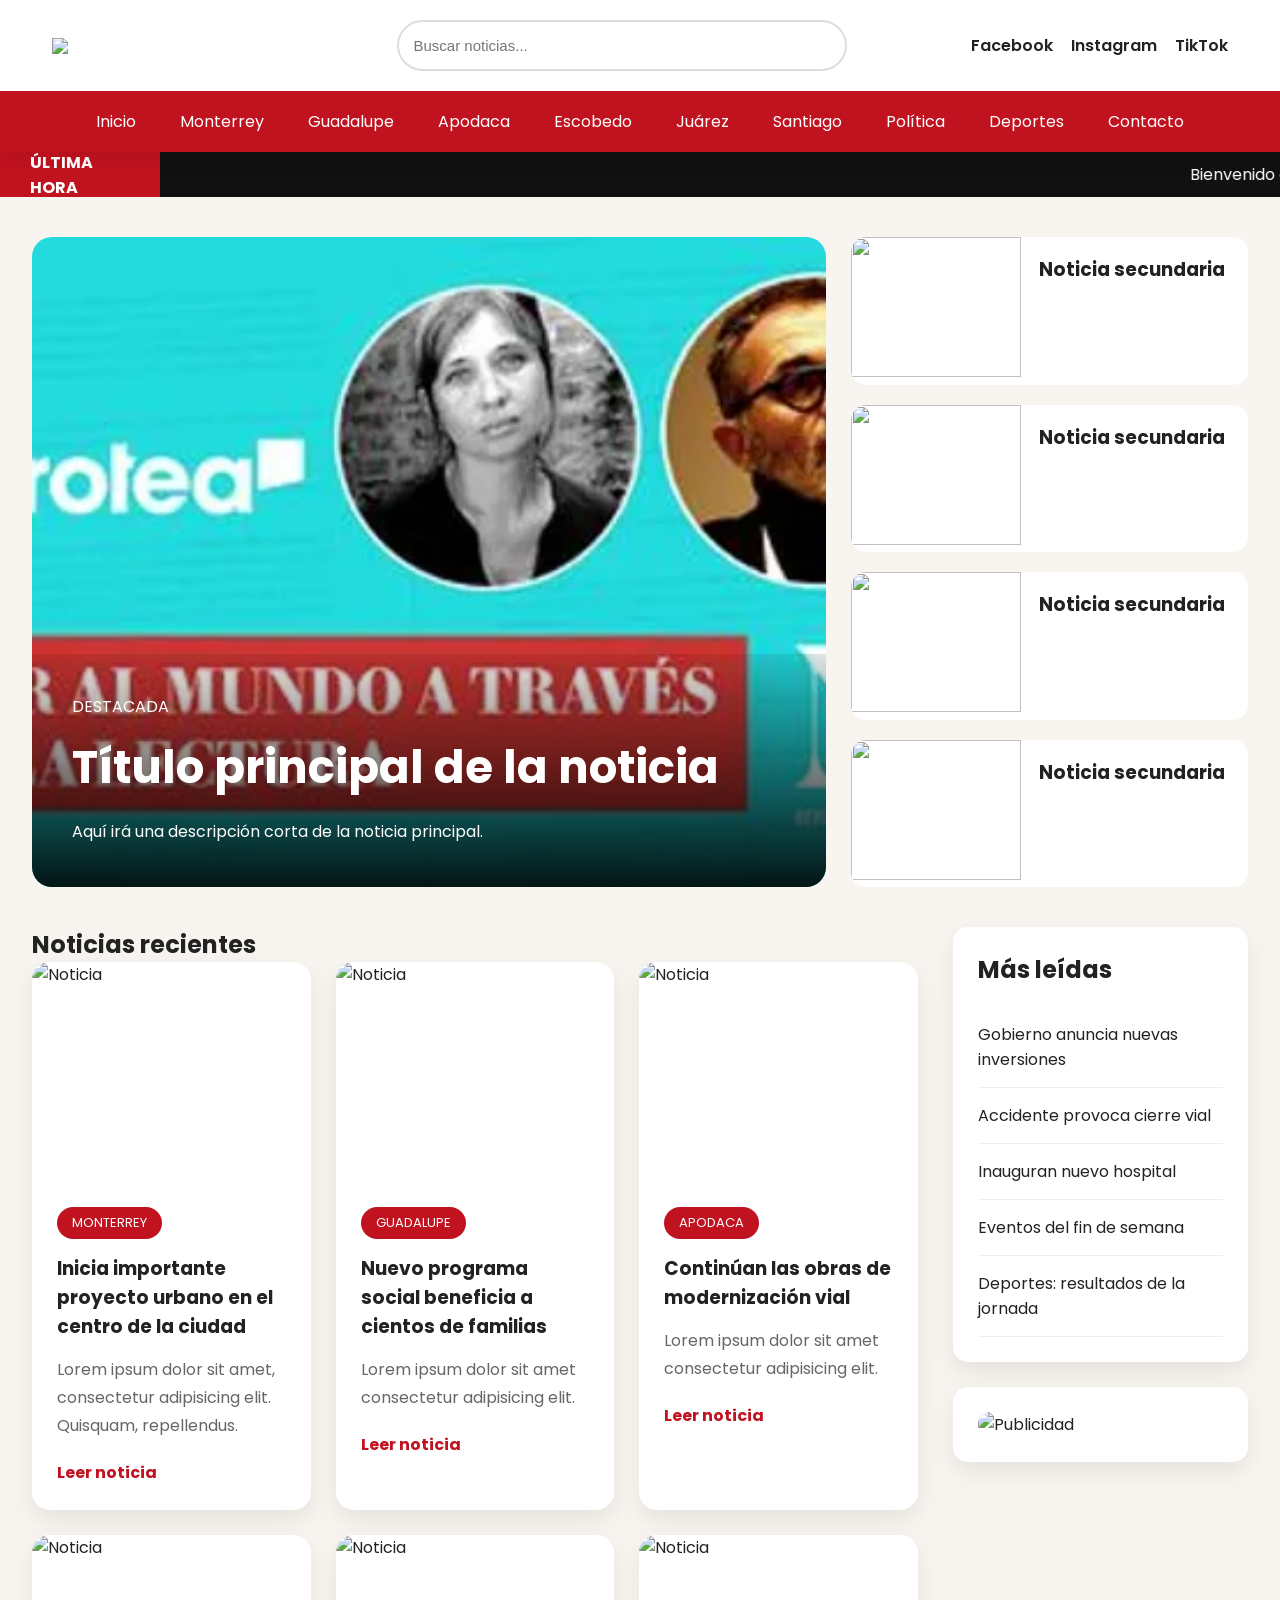
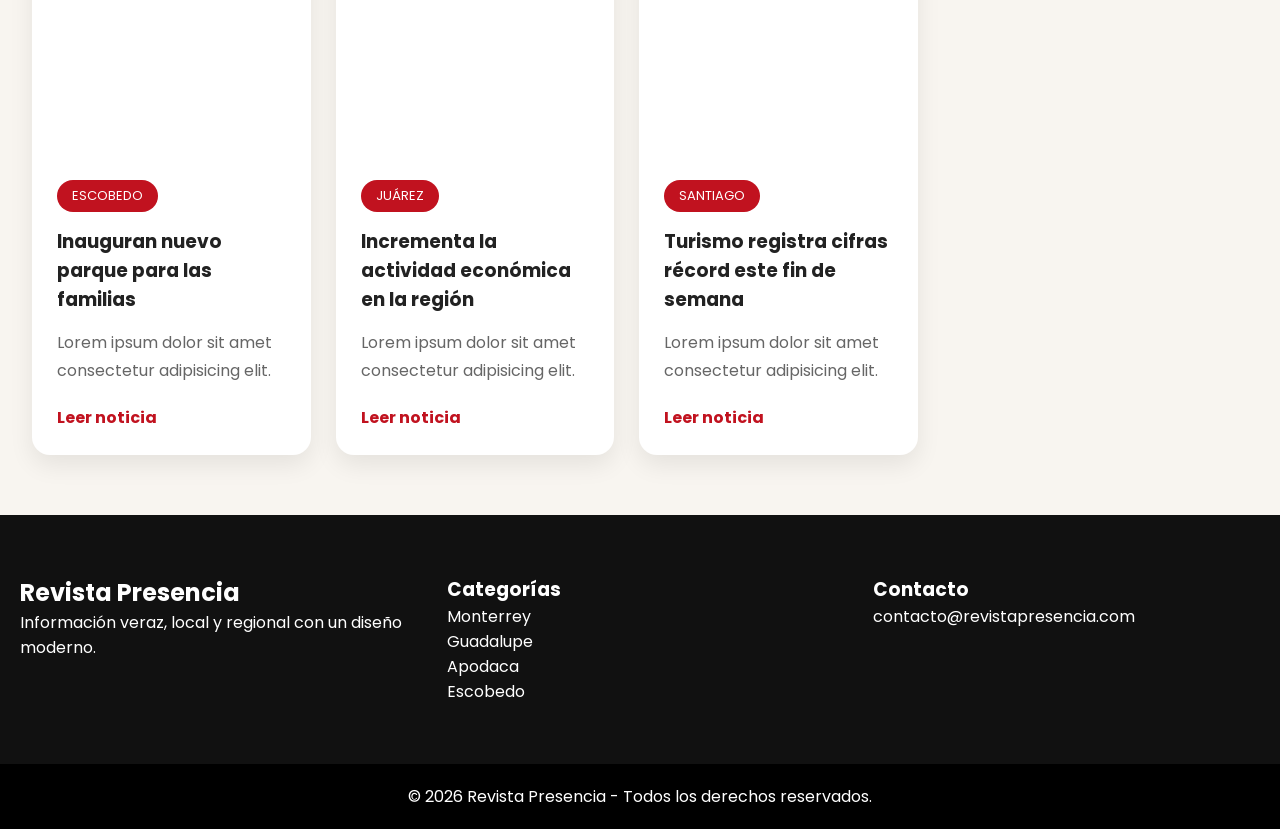
==== proyecto/index.html @ 82322ec4 "Pagina principal faltan imagenes y detalles minimos" ====
<!DOCTYPE html>
<html lang="es">

<head>
    <meta name="description" content="Revista Presencia - Noticias de Nuevo León">

    <meta charset="UTF-8">

    <meta name="viewport"
          content="width=device-width, initial-scale=1.0">

    <title>Revista Presencia</title>

    <link rel="icon" type="image/png" href="img/icono.png">

    <link rel="stylesheet"
          href="css/style.css">

    <link rel="stylesheet"
          href="css/responsive.css">

    <link rel="preconnect"
          href="https://fonts.googleapis.com">

    <link rel="preconnect"
          href="https://fonts.gstatic.com"
          crossorigin>

    <link href="https://fonts.googleapis.com/css2?family=Poppins:wght@300;400;500;600;700&family=Merriweather:wght@700&display=swap"
          rel="stylesheet">

</head>

<body>

<!--  HEADER  -->

<header>

    <div class="top-header">

        <div class="logo">

            <img src="https://via.placeholder.com/200x80?text=LOGO">

        </div>

        <div class="buscador">

            <input
                type="text"
                placeholder="Buscar noticias...">

        </div>

        <div class="redes">

            <a href="https://www.facebook.com" target="_blank">Facebook</a>

            <a href="https://www.instagram.com" target="_blank">Instagram</a>

            <a href="https://www.tiktok.com" target="_blank">TikTok</a>

        </div>

    </div>

    <nav>

        <ul>

            <li><a href="#">Inicio</a></li>

            <li><a href="#">Monterrey</a></li>

            <li><a href="#">Guadalupe</a></li>

            <li><a href="#">Apodaca</a></li>

            <li><a href="#">Escobedo</a></li>

            <li><a href="#">Juárez</a></li>

            <li><a href="#">Santiago</a></li>

            <li><a href="#">Política</a></li>

            <li><a href="#">Deportes</a></li>

            <li><a href="#">Contacto</a></li>

        </ul>

    </nav>

</header>

<!-- ULTIMA HORA -->

<section class="breaking-news">

    <span>ÚLTIMA HORA</span>

    <marquee>

        Bienvenido a Revista Presencia |
        Aquí aparecerán las noticias más recientes del día.

    </marquee>

</section>

<!--  HERO  -->

<section class="hero">

    <div class="hero-left">

        <img src="img/hero.jpg">

        <div class="hero-info">

            <span>DESTACADA</span>

            <h1>

                Título principal de la noticia

            </h1>

            <p>

                Aquí irá una descripción corta
                de la noticia principal.

            </p>

        </div>

    </div>

    <div class="hero-right">

        <article>

            <img src="img/noticia1.jpg">

            <div>

                <h3>

                    Noticia secundaria

                </h3>

            </div>

        </article>

        <article>

            <img src="img/noticia2.jpg">

            <div>

                <h3>

                    Noticia secundaria

                </h3>

            </div>

        </article>

        <article>

            <img src="img/noticia3.jpg">

            <div>

                <h3>

                    Noticia secundaria

                </h3>

            </div>

        </article>

        <article>

            <img src="img/noticia4.jpg">

            <div>

                <h3>

                    Noticia secundaria

                </h3>

            </div>

        </article>

    </div>

</section>

<!--  CONTENIDO  -->

<main class="contenido">

    <section class="noticias">

        <h2>

            Noticias recientes

        </h2>

        <div class="grid-noticias">
                    <article class="card">

            <img src="img/noticia1.jpg" alt="Noticia">

            <div class="card-body">

                <span class="categoria">MONTERREY</span>

                <h3>
                    Inicia importante proyecto urbano en el centro de la ciudad
                </h3>

                <p>
                    Lorem ipsum dolor sit amet, consectetur adipisicing elit.
                    Quisquam, repellendus.
                </p>

                <a href="#" class="leer-mas">Leer noticia</a>

            </div>

        </article>

        <article class="card">

            <img src="img/noticia2.jpg" alt="Noticia">

            <div class="card-body">

                <span class="categoria">GUADALUPE</span>

                <h3>
                    Nuevo programa social beneficia a cientos de familias
                </h3>

                <p>
                    Lorem ipsum dolor sit amet consectetur adipisicing elit.
                </p>

                <a href="#" class="leer-mas">Leer noticia</a>

            </div>

        </article>

        <article class="card">

            <img src="img/noticia3.jpg" alt="Noticia">

            <div class="card-body">

                <span class="categoria">APODACA</span>

                <h3>
                    Continúan las obras de modernización vial
                </h3>

                <p>
                    Lorem ipsum dolor sit amet consectetur adipisicing elit.
                </p>

                <a href="#" class="leer-mas">Leer noticia</a>

            </div>

        </article>

        <article class="card">

            <img src="img/noticia4.jpg" alt="Noticia">

            <div class="card-body">

                <span class="categoria">ESCOBEDO</span>

                <h3>
                    Inauguran nuevo parque para las familias
                </h3>

                <p>
                    Lorem ipsum dolor sit amet consectetur adipisicing elit.
                </p>

                <a href="#" class="leer-mas">Leer noticia</a>

            </div>

        </article>

        <article class="card">

            <img src="img/noticia1.jpg" alt="Noticia">

            <div class="card-body">

                <span class="categoria">JUÁREZ</span>

                <h3>
                    Incrementa la actividad económica en la región
                </h3>

                <p>
                    Lorem ipsum dolor sit amet consectetur adipisicing elit.
                </p>

                <a href="#" class="leer-mas">Leer noticia</a>

            </div>

        </article>

        <article class="card">

            <img src="img/noticia2.jpg" alt="Noticia">

            <div class="card-body">

                <span class="categoria">SANTIAGO</span>

                <h3>
                    Turismo registra cifras récord este fin de semana
                </h3>

                <p>
                    Lorem ipsum dolor sit amet consectetur adipisicing elit.
                </p>

                <a href="#" class="leer-mas">Leer noticia</a>

            </div>

        </article>

    </div>

</section>

<aside class="sidebar">

    <div class="widget">

        <h2>

            Más leídas

        </h2>

        <ul>

            <li><a href="#">Gobierno anuncia nuevas inversiones</a></li>

            <li><a href="#">Accidente provoca cierre vial</a></li>

            <li><a href="#">Inauguran nuevo hospital</a></li>

            <li><a href="#">Eventos del fin de semana</a></li>

            <li><a href="#">Deportes: resultados de la jornada</a></li>

        </ul>

    </div>

    <div class="widget publicidad">

        <img src="img/publicidad.jpg" alt="Publicidad">

    </div>

</aside>

</main>

<footer>

    <div class="footer-contenedor">

        <div>

            <h2>Revista Presencia</h2>

            <p>

                Información veraz, local y regional con un diseño moderno.

            </p>

        </div>

        <div>

            <h3>Categorías</h3>

            <ul>

                <li>Monterrey</li>

                <li>Guadalupe</li>

                <li>Apodaca</li>

                <li>Escobedo</li>

            </ul>

        </div>

        <div>

            <h3>Contacto</h3>

            <p>

                contacto@revistapresencia.com

            </p>

        </div>

    </div>

    <div class="copyright">

        © 2026 Revista Presencia - Todos los derechos reservados.

    </div>

</footer>

<script src="js/app.js"></script>

</body>

</html>
---- proyecto/css/style.css ----
/*==========================================
REVISTA PRESENCIA - ESTILO BASE PROFESIONAL
==========================================*/

:root{

    --principal:#C1121F;
    --secundario:#780000;
    --crema:#F8F5F0;
    --blanco:#FFFFFF;
    --texto:#222;
    --gris:#666;
    --grisClaro:#ECECEC;

}

*{
    margin:0;
    padding:0;
    box-sizing:border-box;
}

html{
    scroll-behavior:smooth;
}

body{
    background:var(--crema);
    font-family:'Poppins',sans-serif;
    color:var(--texto);
}

img{
    width:100%;
    display:block;
}

a{
    text-decoration:none;
    color:inherit;
}

ul{
    list-style:none;
}

/*======================== HEADER ========================*/

header{
    background:white;
    position:sticky;
    top:0;
    z-index:1000;
    box-shadow:0 5px 20px rgba(0,0,0,.08);
}

.top-header{
    width:95%;
    max-width:1500px;
    margin:auto;
    display:flex;
    justify-content:space-between;
    align-items:center;
    padding:20px;
}

.logo{
    width:220px;
}

.logo img{
    width:100%;
}

.buscador{
    width:450px;
}

.buscador input{
    width:100%;
    padding:15px;
    border-radius:50px;
    border:2px solid #ddd;
    font-size:15px;
    outline:none;
}

.buscador input:focus{
    border-color:var(--principal);
}

.redes{
    display:flex;
    gap:18px;
}

.redes a{
    font-weight:600;
}

/*======================== MENU ========================*/

nav{
    background:var(--principal);
}

nav ul{
    max-width:1500px;
    margin:auto;
    display:flex;
    justify-content:center;
}

nav a{
    color:white;
    display:block;
    padding:18px 22px;
    transition:.3s;
}

nav a:hover{
    background:white;
    color:var(--principal);
}

/*======================== BREAKING NEWS ========================*/

.breaking-news{
    display:flex;
    align-items:center;
    background:#111;
    color:white;
    height:45px;
}

.breaking-news span{
    background:var(--principal);
    padding:14px 30px;
    font-weight:bold;
}

.breaking-news marquee{
    padding-left:20px;
}

/*======================== HERO ========================*/

.hero{
    width:95%;
    max-width:1500px;
    margin:40px auto;
    display:grid;
    grid-template-columns:2fr 1fr;
    gap:25px;
}

.hero-left{
    position:relative;
    border-radius:20px;
    overflow:hidden;
}

.hero-left img{
    height:650px;
    object-fit:cover;
}

.hero-info{
    position:absolute;
    bottom:0;
    width:100%;
    padding:40px;
    background:linear-gradient(to top, rgba(0,0,0,.9), rgba(0,0,0,.1));
    color:white;
}

.hero-info h1{
    font-size:45px;
    margin:15px 0;
}

.hero-info p{
    width:70%;
    line-height:30px;
}

.hero-right{
    display:grid;
    gap:20px;
}

.hero-right article{
    background:white;
    display:flex;
    border-radius:15px;
    overflow:hidden;
    cursor:pointer;
    transition:.3s;
}

.hero-right article:hover{
    transform:translateY(-5px);
}

.hero-right img{
    width:170px;
    height:140px;
    object-fit:cover;
}

.hero-right div{
    padding:18px;
}

/*======================== CONTENIDO ========================*/

.contenido{
    width:95%;
    max-width:1500px;
    margin:auto;
    display:grid;
    grid-template-columns:3fr 1fr;
    gap:35px;
}

/* GRID NOTICIAS */

.grid-noticias{
    display:grid;
    grid-template-columns:repeat(3,1fr);
    gap:30px;
}

/* CARD */

.card{
    background:white;
    border-radius:18px;
    overflow:hidden;
    transition:.3s;
    box-shadow:0 10px 25px rgba(0,0,0,.08);
}

.card:hover{
    transform:translateY(-8px);
}

.card img{
    height:220px;
    object-fit:cover;
}

.card-body{
    padding:25px;
}

.categoria{
    display:inline-block;
    background:var(--principal);
    color:white;
    padding:6px 15px;
    border-radius:50px;
    font-size:13px;
    margin-bottom:15px;
}

.card-body h3{
    margin-bottom:15px;
}

.card-body p{
    color:var(--gris);
    line-height:28px;
}

.leer-mas{
    display:inline-block;
    margin-top:20px;
    color:var(--principal);
    font-weight:bold;
}

/*======================== SIDEBAR ========================*/

.sidebar{
    display:flex;
    flex-direction:column;
    gap:25px;
}

.widget{
    background:white;
    padding:25px;
    border-radius:15px;
    box-shadow:0 10px 25px rgba(0,0,0,.08);
}

.widget h2{
    margin-bottom:20px;
}

.widget li{
    padding:15px 0;
    border-bottom:1px solid #eee;
}

.publicidad img{
    border-radius:15px;
}

/*======================== FOOTER ========================*/

footer{
    margin-top:60px;
    background:#111;
    color:white;
}

.footer-contenedor{
    max-width:1500px;
    margin:auto;
    display:grid;
    grid-template-columns:repeat(3,1fr);
    gap:40px;
    padding:60px 20px;
}

.copyright{
    text-align:center;
    padding:20px;
    background:black;
}

.breaking-news{
    display:flex;
    align-items:center;
    background:#111;
    color:white;
    height:45px;
    overflow:hidden;
}

.breaking-news marquee{
    white-space:nowrap;
}

.grid-noticias{
    display:grid;
    grid-template-columns:repeat(auto-fit, minmax(250px, 1fr));
    gap:25px;
}
---- proyecto/css/responsive.css ----
/*===============================
RESPONSIVE DESIGN
REVISTA PRESENCIA
===============================*/

/* TABLET */
@media (max-width: 1024px){

    .hero{
        grid-template-columns:1fr;
    }

    .hero-left img{
        height:450px;
    }

    .contenido{
        grid-template-columns:1fr;
    }

    .grid-noticias{
        grid-template-columns:repeat(2,1fr);
    }

    .buscador{
        width:250px;
    }
}

/* CELULAR */
@media (max-width: 768px){

    nav ul{
        flex-wrap:wrap;
    }

    nav a{
        padding:12px;
        font-size:13px;
    }

    .top-header{
        flex-direction:column;
        gap:15px;
    }

    .buscador{
        width:100%;
    }

    .grid-noticias{
        grid-template-columns:1fr;
    }

    .hero-info h1{
        font-size:28px;
    }

    .hero-info p{
        width:100%;
        font-size:14px;
    }

    .hero-left img{
        height:300px;
    }

    .hero-right{
        grid-template-columns:1fr;
    }

    .sidebar{
        margin-top:30px;
    }
}
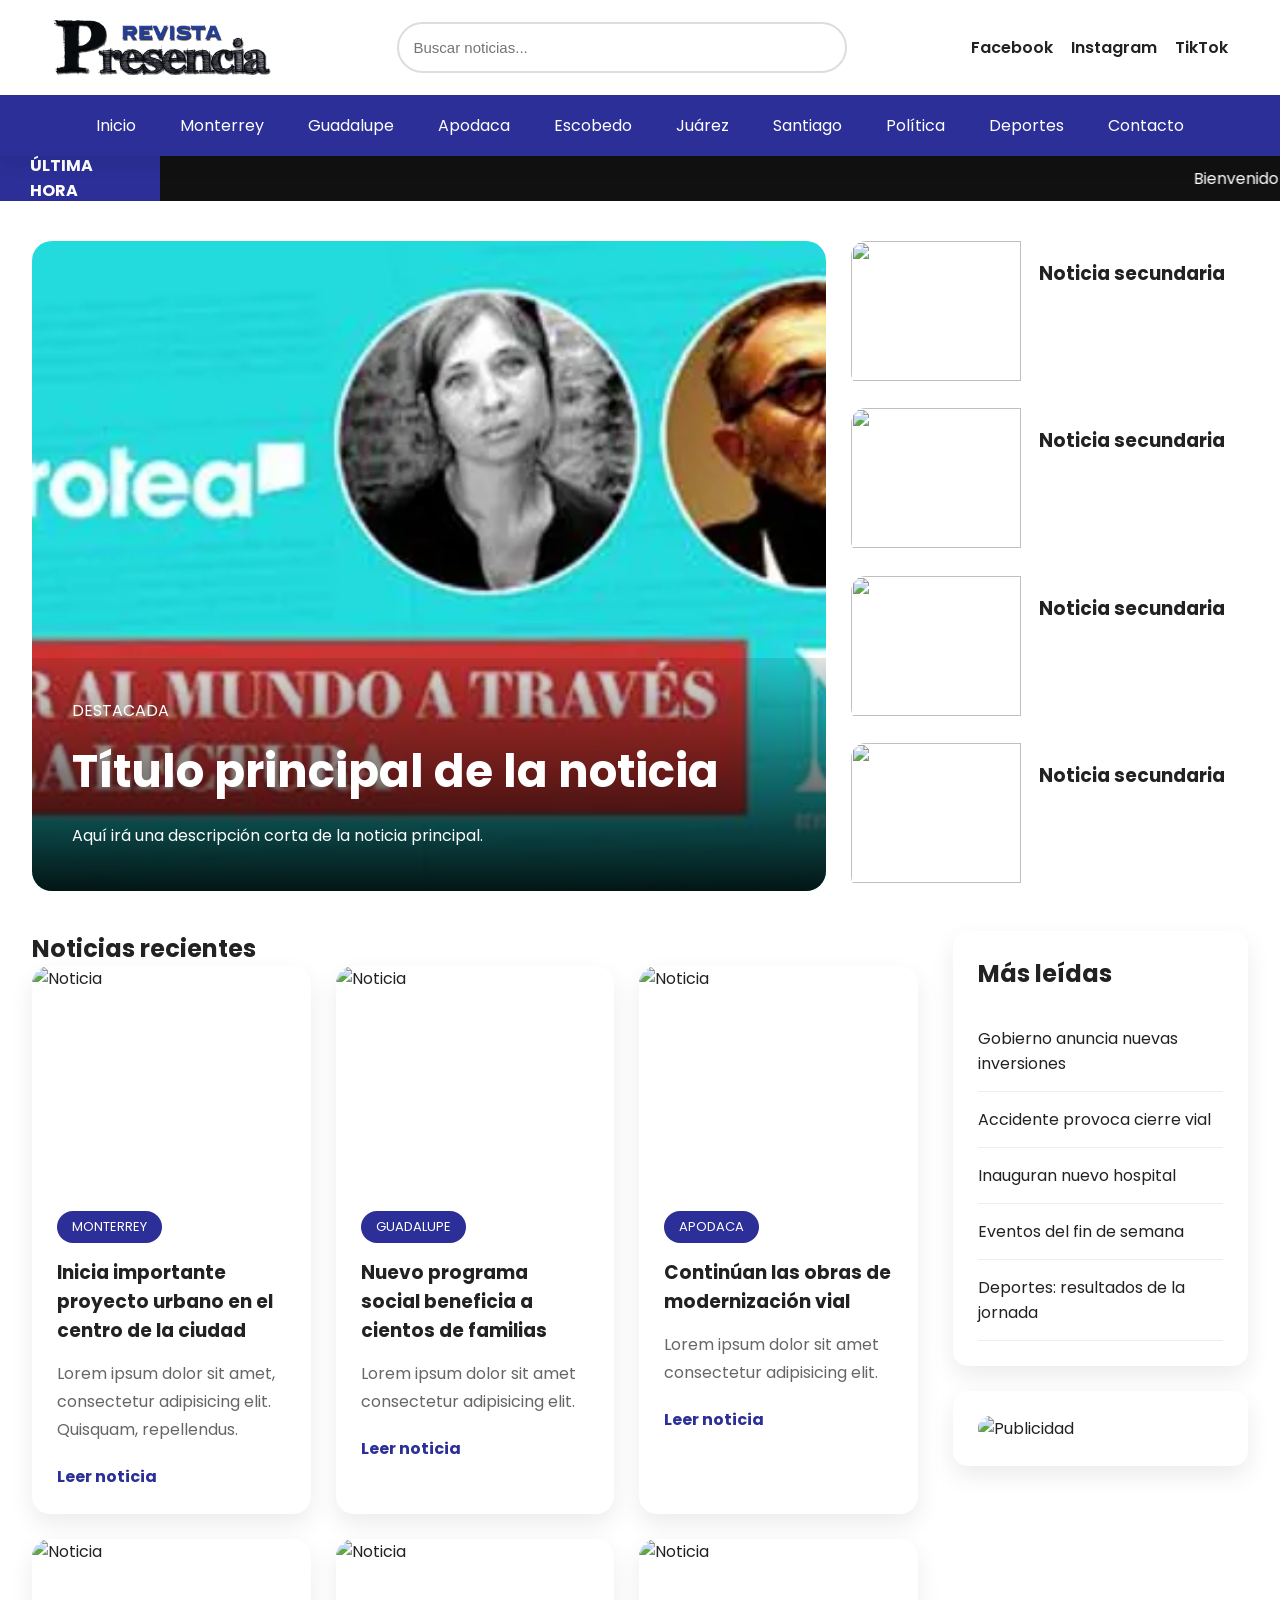
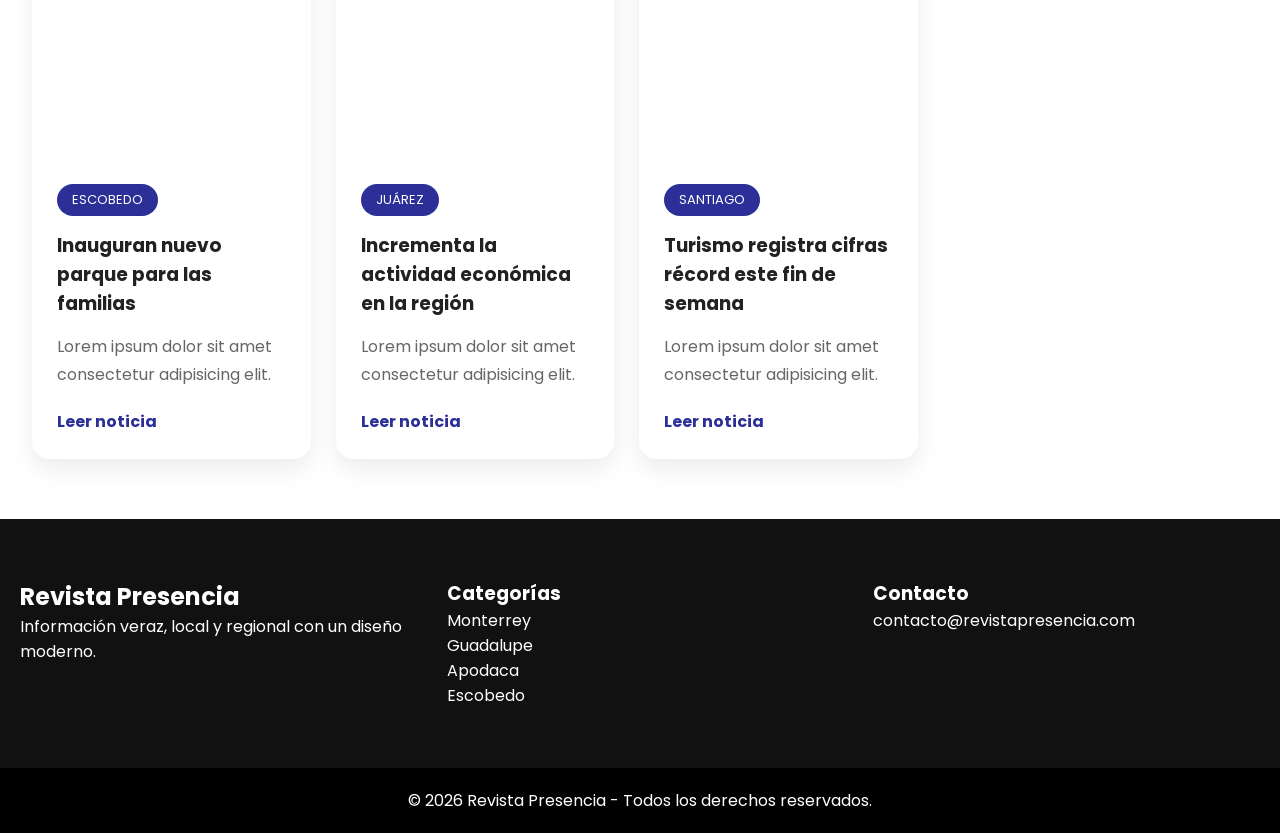
==== commit d65c4edf: "Pagina principal faltan imagenes y detalles minimos 2" ====
--- a/proyecto/index.html
+++ b/proyecto/index.html
@@ -41,7 +41,7 @@
 
         <div class="logo">
 
-            <img src="https://via.placeholder.com/200x80?text=LOGO">
+            <img src="img/titulo.jpg" alt="Revista Presencia">
 
         </div>
 
--- a/proyecto/css/style.css
+++ b/proyecto/css/style.css
@@ -4,7 +4,7 @@
 
 :root{
 
-    --principal:#C1121F;
+    --principal:#2b2f97;
     --secundario:#780000;
     --crema:#F8F5F0;
     --blanco:#FFFFFF;
@@ -25,7 +25,7 @@
 }
 
 body{
-    background:var(--crema);
+    background:var(-- );
     font-family:'Poppins',sans-serif;
     color:var(--texto);
 }
@@ -123,7 +123,7 @@
     color:var(--principal);
 }
 
-/*======================== BREAKING NEWS ========================*/
+/*  BREAKING NEWS  */
 
 .breaking-news{
     display:flex;
@@ -143,7 +143,7 @@
     padding-left:20px;
 }
 
-/*======================== HERO ========================*/
+/*  HERO  */
 
 .hero{
     width:95%;
@@ -212,7 +212,7 @@
     padding:18px;
 }
 
-/*======================== CONTENIDO ========================*/
+/*  CONTENIDO  */
 
 .contenido{
     width:95%;
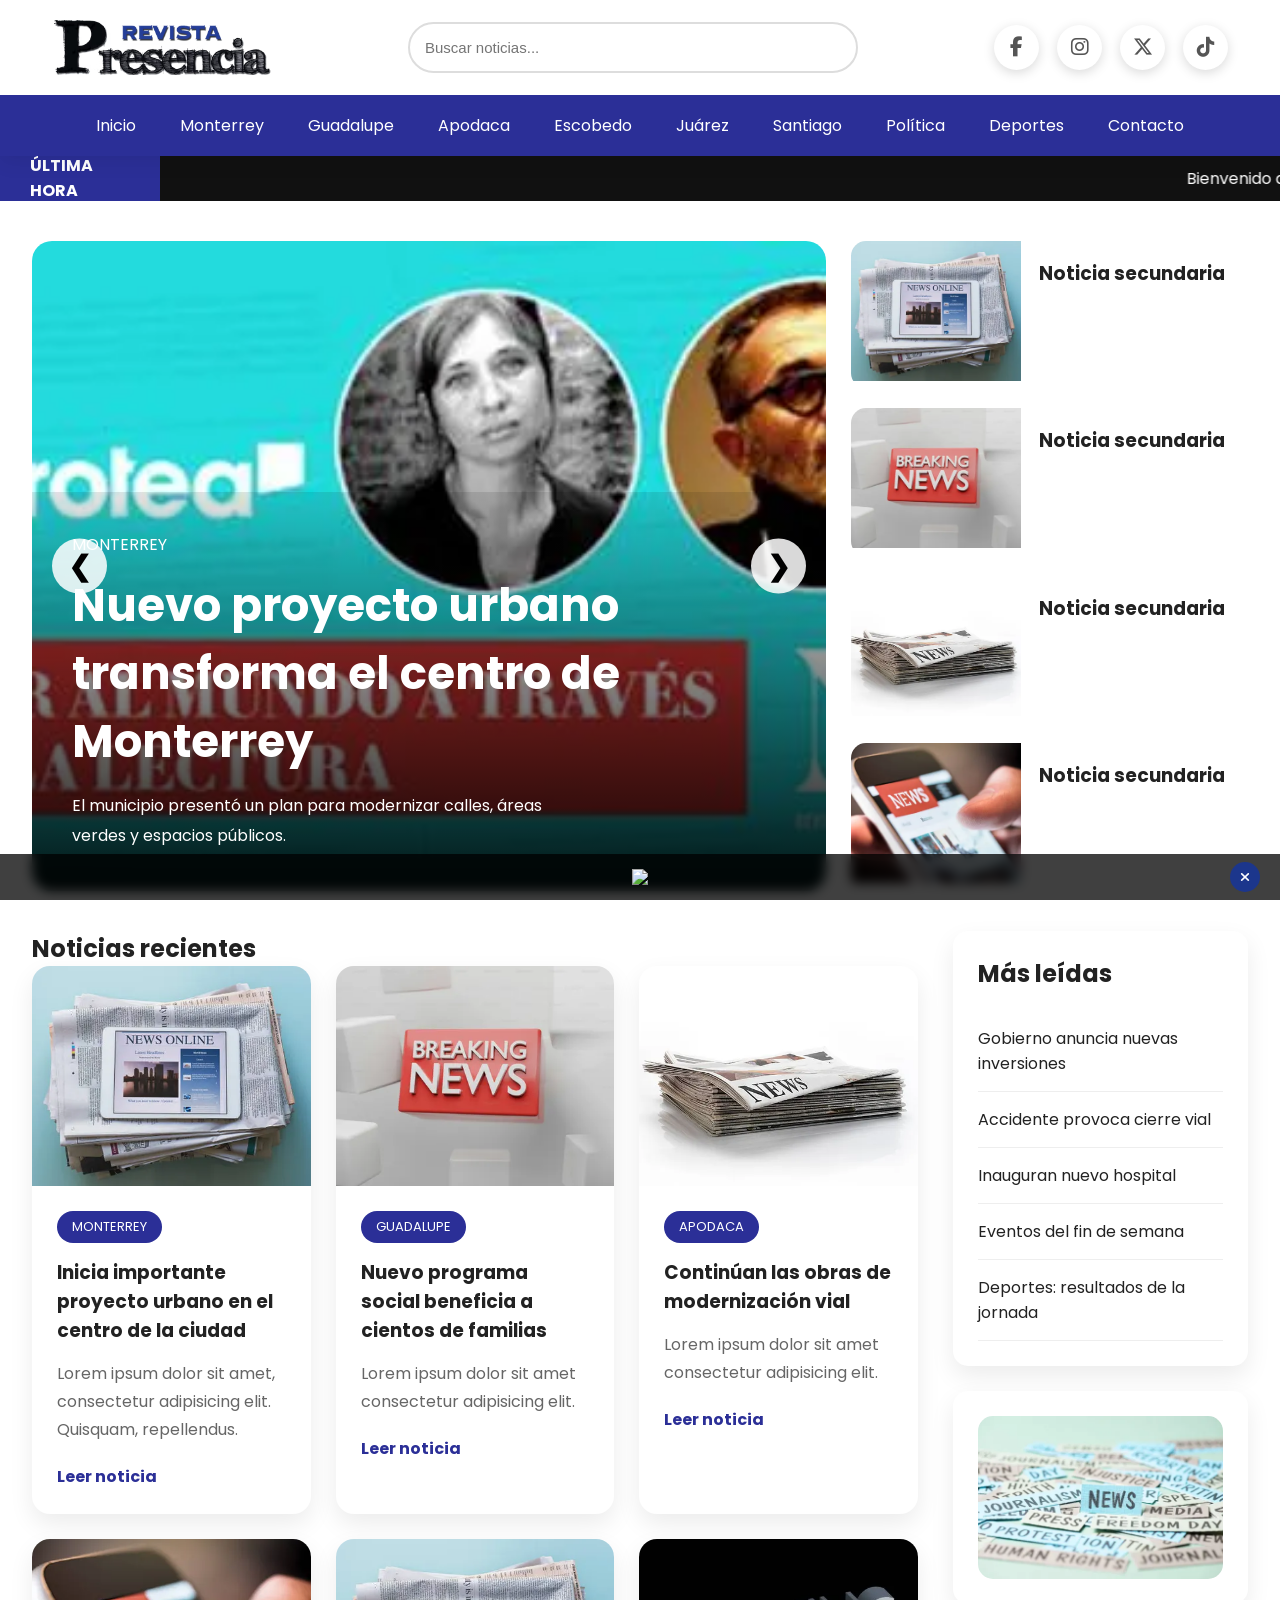
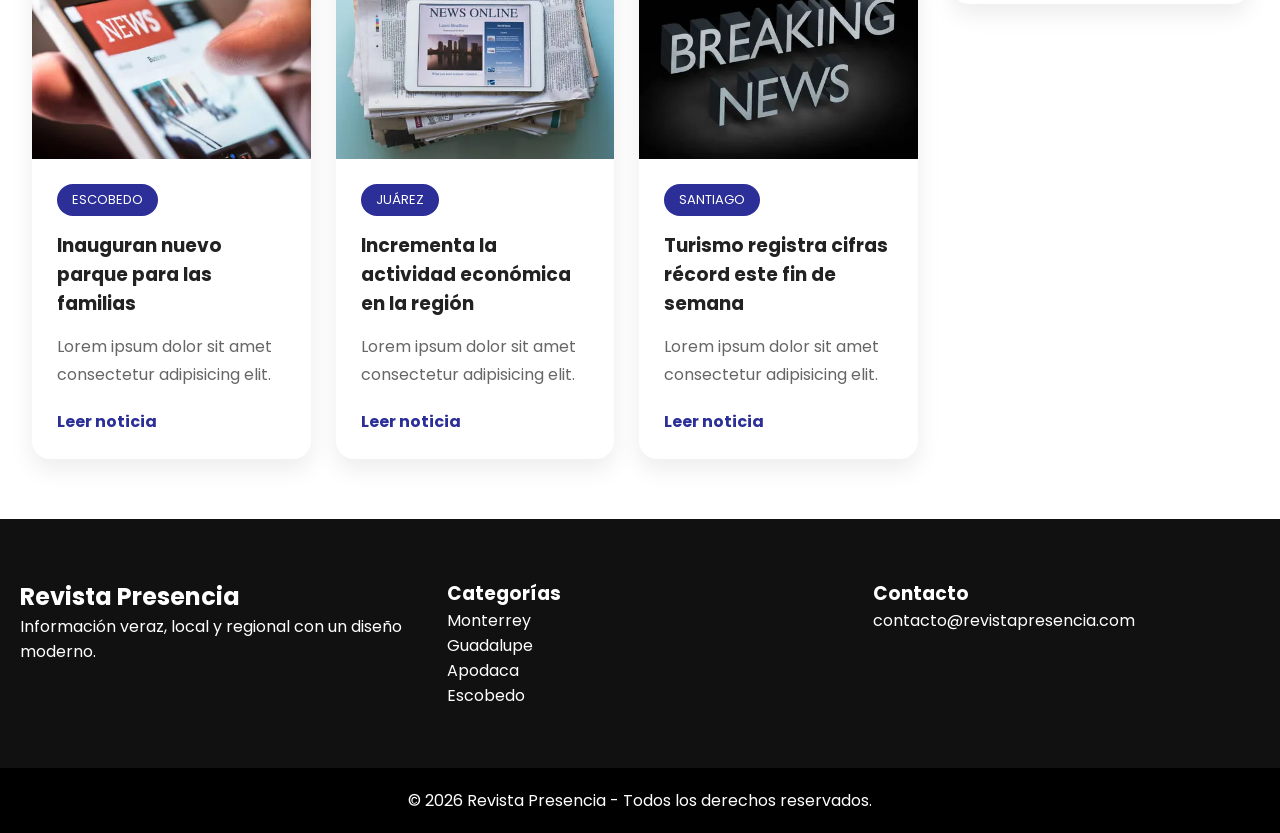
==== commit e424e6fb: "Agregue imagenes y poca publicidad" ====
--- a/proyecto/index.html
+++ b/proyecto/index.html
@@ -2,6 +2,7 @@
 <html lang="es">
 
 <head>
+    
     <meta name="description" content="Revista Presencia - Noticias de Nuevo León">
 
     <meta charset="UTF-8">
@@ -29,6 +30,9 @@
     <link href="https://fonts.googleapis.com/css2?family=Poppins:wght@300;400;500;600;700&family=Merriweather:wght@700&display=swap"
           rel="stylesheet">
 
+          <link rel="stylesheet"
+href="https://cdnjs.cloudflare.com/ajax/libs/font-awesome/6.7.2/css/all.min.css">
+
 </head>
 
 <body>
@@ -55,13 +59,23 @@
 
         <div class="redes">
 
-            <a href="https://www.facebook.com" target="_blank">Facebook</a>
-
-            <a href="https://www.instagram.com" target="_blank">Instagram</a>
-
-            <a href="https://www.tiktok.com" target="_blank">TikTok</a>
-
-        </div>
+    <a href="https://www.facebook.com/RevistaPresenciaMX" target="_blank" title="Facebook">
+        <i class="fab fa-facebook-f"></i>
+    </a>
+
+    <a href="https://www.instagram.com/revistapresencia.mx/" target="_blank" title="Instagram">
+        <i class="fab fa-instagram"></i>
+    </a>
+
+    <a href="https://x.com/" target="_blank" title="X">
+        <i class="fab fa-x-twitter"></i>
+    </a>
+
+    <a href="https://www.tiktok.com/" target="_blank" title="TikTok">
+        <i class="fab fa-tiktok"></i>
+    </a>
+
+</div>
 
     </div>
 
@@ -114,30 +128,29 @@
 
 <section class="hero">
 
-    <div class="hero-left">
-
-        <img src="img/hero.jpg">
-
-        <div class="hero-info">
-
-            <span>DESTACADA</span>
-
-            <h1>
-
-                Título principal de la noticia
-
-            </h1>
-
-            <p>
-
-                Aquí irá una descripción corta
-                de la noticia principal.
-
-            </p>
-
-        </div>
-
-    </div>
+   <div class="hero-left">
+
+    <button class="flecha izquierda">&#10094;</button>
+    
+<img id="heroImagen" src="img/foto/hero.jpg">
+
+    <div class="hero-info">
+
+        <span id="heroCategoria">DESTACADA</span>
+
+        <h1 id="heroTitulo">
+            Título principal de la noticia
+        </h1>
+
+        <p id="heroDescripcion">
+            Aquí irá una descripción corta de la noticia principal.
+        </p>
+
+    </div>
+
+    <button class="flecha derecha">&#10095;</button>
+
+</div>
 
     <div class="hero-right">
 
@@ -335,7 +348,7 @@
 
         <article class="card">
 
-            <img src="img/noticia2.jpg" alt="Noticia">
+            <img src="img/noticia5.jpg" alt="Noticia">
 
             <div class="card-body">
 
@@ -453,6 +466,25 @@
 
 <script src="js/app.js"></script>
 
+
+<div class="barra-publicidad">
+
+<button id="cerrarPublicidad">
+
+<i class="fas fa-times"></i>
+
+</button>
+
+<div class="banner">
+
+<img id="bannerPublicidad"
+
+src="img/publicidad1.jpg">
+
+</div>
+
+</div>
+
 </body>
 
 </html>
--- a/proyecto/css/style.css
+++ b/proyecto/css/style.css
@@ -90,12 +90,49 @@
 }
 
 .redes{
-    display:flex;
+
+    display:flex;
+
     gap:18px;
+
 }
 
 .redes a{
-    font-weight:600;
+
+    width:45px;
+
+    height:45px;
+
+    border-radius:50%;
+
+    display:flex;
+
+    justify-content:center;
+
+    align-items:center;
+
+    background:white;
+
+    color:#555;
+
+    font-size:20px;
+
+    transition:.35s;
+
+    box-shadow:0 3px 12px rgba(0,0,0,.15);
+
+}
+
+.redes a:hover{
+
+    transform:translateY(-5px) scale(1.15);
+
+    color:white;
+
+    background:#1c51bc;
+
+    box-shadow:0 0 10px rgba(77, 97, 207, 0.7);
+
 }
 
 /*======================== MENU ========================*/
@@ -348,4 +385,124 @@
     display:grid;
     grid-template-columns:repeat(auto-fit, minmax(250px, 1fr));
     gap:25px;
+}
+
+/*==========================
+SLIDER HERO
+==========================*/
+
+.hero-left{
+
+    position:relative;
+
+}
+
+.flecha{
+
+    position:absolute;
+
+    top:50%;
+
+    transform:translateY(-50%);
+
+    width:55px;
+
+    height:55px;
+
+    border:none;
+
+    border-radius:50%;
+
+    background:rgba(255,255,255,.85);
+
+    cursor:pointer;
+
+    font-size:28px;
+
+    font-weight:bold;
+
+    transition:.3s;
+
+    z-index:20;
+
+}
+
+.flecha:hover{
+
+    background:#124392;
+
+    color:white;
+
+}
+
+.izquierda{
+
+    left:20px;
+
+}
+
+.derecha{
+
+    right:20px;
+
+}
+
+/*==========================
+PUBLICIDAD FLOTANTE
+==========================*/
+
+.barra-publicidad{
+
+    position:fixed;
+
+    bottom:0;
+
+    left:0;
+
+    width:100%;
+
+    background:rgba(0,0,0,.75);
+
+    color:white;
+
+    padding:15px;
+
+    display:flex;
+
+    justify-content:center;
+
+    align-items:center;
+
+    z-index:9999;
+
+    backdrop-filter:blur(6px);
+
+}
+
+.barra-publicidad span{
+
+    font-size:15px;
+
+}
+
+#cerrarPublicidad{
+
+    position:absolute;
+
+    right:20px;
+
+    background:#1c368c;
+
+    color:white;
+
+    border:none;
+
+    width:30px;
+
+    height:30px;
+
+    border-radius:50%;
+
+    cursor:pointer;
+
 }
